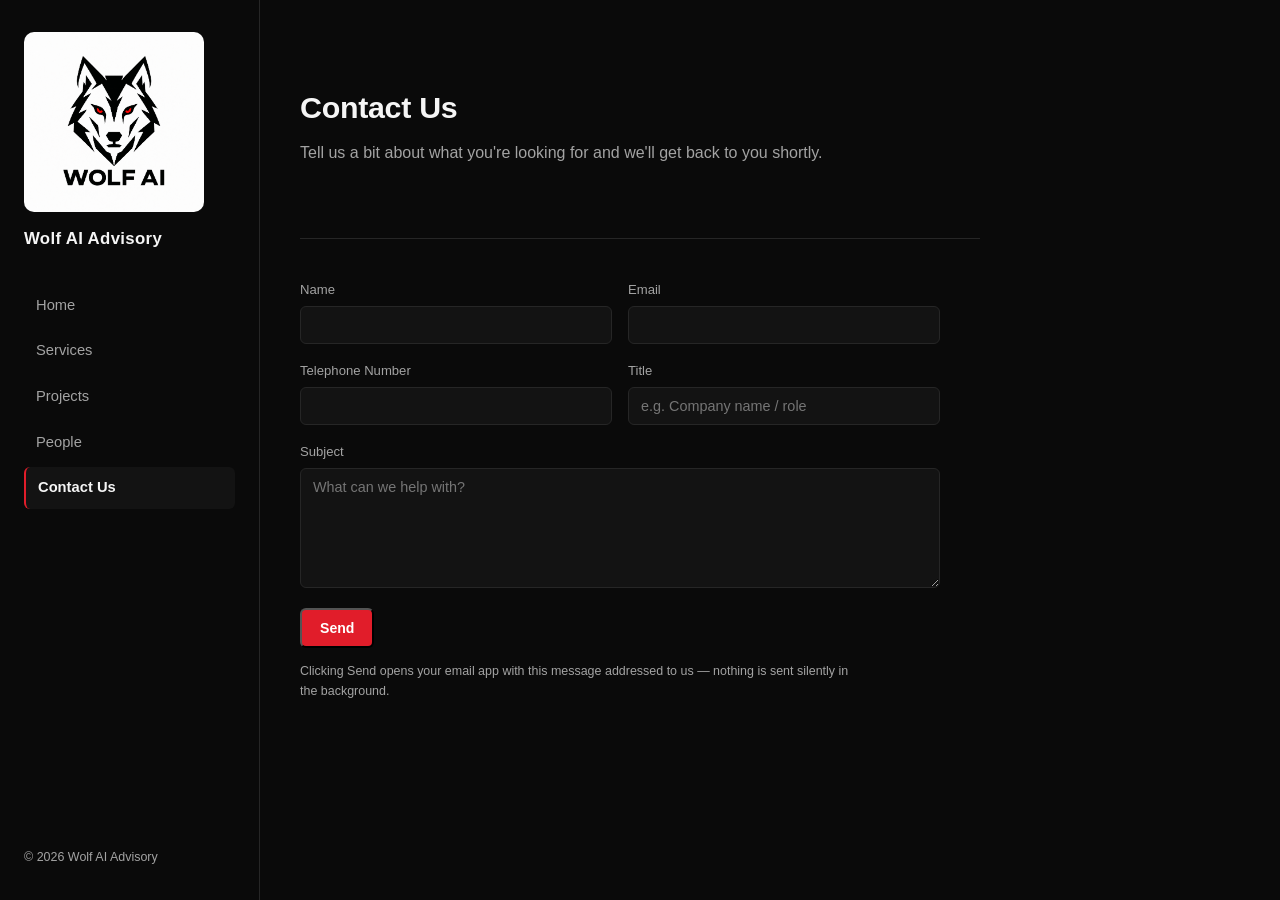
==== contact.html @ 17eb14ee "Build out full site with sidebar layout and Contact Us page Adds Services, Projects, People, and Con" ====
<!DOCTYPE html>
<html lang="en">
<head>
<meta charset="UTF-8">
<meta name="viewport" content="width=device-width, initial-scale=1.0">
<title>Contact Us — Wolf AI Advisory</title>
<meta name="description" content="Get in touch with Wolf AI Advisory.">
<link rel="stylesheet" href="assets/style.css">
</head>
<body>

<div class="layout">
  <aside class="sidebar">
    <a href="index.html" class="brand">
      <img src="assets/wolf-ai-red-eyes.png" alt="Wolf AI Advisory logo">
      <span class="brand-name">Wolf AI Advisory</span>
    </a>
    <ul class="sidebar-nav">
      <li><a href="index.html">Home</a></li>
      <li><a href="services.html">Services</a></li>
      <li><a href="projects.html">Projects</a></li>
      <li><a href="people.html">People</a></li>
      <li><a href="contact.html" class="active">Contact Us</a></li>
    </ul>
    <div class="sidebar-footer">&copy; 2026 Wolf AI Advisory</div>
  </aside>

  <div class="content">
    <div class="content-inner">

      <section class="hero">
        <h1>Contact Us</h1>
        <p class="lede">Tell us a bit about what you're looking for and we'll get back to you shortly.</p>
      </section>

      <section>
        <form class="contact-form" id="contact-form">
          <div class="form-field">
            <label for="name">Name</label>
            <input type="text" id="name" name="name" required>
          </div>
          <div class="form-field">
            <label for="email">Email</label>
            <input type="email" id="email" name="email" required>
          </div>
          <div class="form-field">
            <label for="phone">Telephone Number</label>
            <input type="tel" id="phone" name="phone">
          </div>
          <div class="form-field">
            <label for="title">Title</label>
            <input type="text" id="title" name="title" placeholder="e.g. Company name / role" required>
          </div>
          <div class="form-field full">
            <label for="subject">Subject</label>
            <textarea id="subject" name="subject" placeholder="What can we help with?" required></textarea>
          </div>
          <div class="form-actions">
            <button type="submit" class="btn btn-primary">Send</button>
          </div>
        </form>
        <p class="form-note">Clicking Send opens your email app with this message addressed to us — nothing is sent silently in the background.</p>
      </section>

    </div>
  </div>
</div>

<script>
  document.getElementById('contact-form').addEventListener('submit', function (e) {
    e.preventDefault();

    var name = document.getElementById('name').value.trim();
    var email = document.getElementById('email').value.trim();
    var phone = document.getElementById('phone').value.trim();
    var title = document.getElementById('title').value.trim();
    var subject = document.getElementById('subject').value.trim();

    var mailSubject = 'Wolf_AI Web Inquiry: ' + title;
    var mailBody =
      'Name: ' + name + '\n' +
      'Email: ' + email + '\n' +
      'Telephone: ' + (phone || 'N/A') + '\n\n' +
      subject;

    var mailtoLink = 'mailto:vucibatina@hotmail.com'
      + '?subject=' + encodeURIComponent(mailSubject)
      + '&body=' + encodeURIComponent(mailBody);

    window.location.href = mailtoLink;
  });
</script>

</body>
</html>
---- assets/style.css ----
:root {
  --bg: #0a0a0a;
  --bg-alt: #131313;
  --fg: #f5f5f5;
  --fg-muted: #a3a3a3;
  --accent: #e11d2a;
  --border: #262626;
  --sidebar-width: 260px;
}

* {
  box-sizing: border-box;
}

html {
  scroll-behavior: smooth;
}

body {
  margin: 0;
  background: var(--bg);
  color: var(--fg);
  font-family: -apple-system, BlinkMacSystemFont, "Segoe UI", Roboto, Helvetica, Arial, sans-serif;
  font-size: 15px;
  line-height: 1.6;
}

a {
  color: inherit;
}

img {
  max-width: 100%;
  display: block;
}

/* Layout: sidebar + content */
.layout {
  display: flex;
  align-items: flex-start;
  min-height: 100vh;
}

.sidebar {
  width: var(--sidebar-width);
  flex-shrink: 0;
  min-height: 100vh;
  border-right: 1px solid var(--border);
  padding: 32px 24px;
  position: sticky;
  top: 0;
  display: flex;
  flex-direction: column;
}

.sidebar .brand {
  display: block;
  text-decoration: none;
  margin-bottom: 32px;
}

.sidebar .brand img {
  width: 100%;
  max-width: 180px;
  border-radius: 10px;
  margin-bottom: 14px;
}

.sidebar .brand .brand-name {
  font-weight: 700;
  font-size: 1.05rem;
  letter-spacing: 0.02em;
  color: var(--fg);
}

.sidebar-nav {
  list-style: none;
  margin: 0;
  padding: 0;
  display: flex;
  flex-direction: column;
  gap: 4px;
}

.sidebar-nav a {
  display: block;
  text-decoration: none;
  color: var(--fg-muted);
  font-size: 0.92rem;
  padding: 9px 12px;
  border-radius: 6px;
  transition: background 0.15s ease, color 0.15s ease;
}

.sidebar-nav a:hover {
  color: var(--fg);
  background: var(--bg-alt);
}

.sidebar-nav a.active {
  color: var(--fg);
  background: var(--bg-alt);
  font-weight: 600;
  border-left: 2px solid var(--accent);
}

.sidebar-footer {
  margin-top: auto;
  padding-top: 24px;
  font-size: 0.78rem;
  color: var(--fg-muted);
}

.content {
  flex: 1;
  min-width: 0;
}

.content-inner {
  max-width: 760px;
  padding: 48px 40px 80px;
}

/* Hero */
.hero {
  margin-bottom: 8px;
}

.hero h1 {
  font-size: 1.9rem;
  line-height: 1.25;
  margin: 0 0 14px;
  letter-spacing: -0.01em;
}

.hero p.lede {
  font-size: 1rem;
  color: var(--fg-muted);
  max-width: 560px;
  margin: 0 0 24px;
}

.cta-row {
  display: flex;
  gap: 12px;
  flex-wrap: wrap;
  margin-bottom: 8px;
}

/* Buttons */
.btn {
  display: inline-block;
  padding: 10px 18px;
  border-radius: 6px;
  text-decoration: none;
  font-weight: 600;
  font-size: 0.88rem;
  transition: opacity 0.15s ease;
}

.btn:hover {
  opacity: 0.85;
}

.btn-primary {
  background: var(--accent);
  color: #fff;
}

.btn-outline {
  border: 1px solid var(--border);
  color: var(--fg);
}

/* Sections */
section {
  padding: 40px 0;
  border-top: 1px solid var(--border);
}

section:first-of-type {
  border-top: none;
}

section .eyebrow {
  color: var(--accent);
  text-transform: uppercase;
  letter-spacing: 0.06em;
  font-size: 0.72rem;
  font-weight: 700;
  margin: 0 0 8px;
}

section h2 {
  font-size: 1.3rem;
  margin: 0 0 10px;
}

section p.section-lede {
  color: var(--fg-muted);
  font-size: 0.95rem;
  max-width: 560px;
  margin: 0 0 28px;
}

/* Cards */
.card-grid {
  display: grid;
  grid-template-columns: repeat(2, 1fr);
  gap: 16px;
}

.card {
  background: var(--bg-alt);
  border: 1px solid var(--border);
  border-radius: 10px;
  padding: 20px;
}

.card h3 {
  margin: 0 0 8px;
  font-size: 0.98rem;
}

.card p {
  color: var(--fg-muted);
  margin: 0;
  font-size: 0.88rem;
}

.card a.card-link {
  display: inline-block;
  margin-top: 12px;
  font-size: 0.85rem;
  color: var(--accent);
  text-decoration: none;
  font-weight: 600;
}

/* Values row */
.values-row {
  display: grid;
  grid-template-columns: repeat(2, 1fr);
  gap: 20px;
}

.values-row .value h3 {
  font-size: 0.95rem;
  margin: 0 0 6px;
}

.values-row .value p {
  color: var(--fg-muted);
  font-size: 0.86rem;
  margin: 0;
}

/* Service track blocks */
.service-track {
  padding: 32px 0;
  border-top: 1px solid var(--border);
}

.service-track:first-of-type {
  border-top: none;
  padding-top: 0;
}

.service-track h2 {
  font-size: 1.15rem;
  margin: 0 0 6px;
}

.service-track p.track-lede {
  color: var(--fg-muted);
  font-size: 0.9rem;
  max-width: 560px;
  margin: 0 0 20px;
}

.service-list {
  display: grid;
  grid-template-columns: repeat(2, 1fr);
  gap: 14px;
}

.service-item {
  border: 1px solid var(--border);
  border-radius: 8px;
  padding: 16px;
  background: var(--bg-alt);
}

.service-item h3 {
  font-size: 0.9rem;
  margin: 0 0 6px;
}

.service-item p {
  color: var(--fg-muted);
  font-size: 0.83rem;
  margin: 0;
}

/* Contact */
.contact-card {
  background: var(--bg-alt);
  border: 1px solid var(--border);
  border-radius: 12px;
  padding: 32px;
}

.contact-card h2 {
  margin: 0 0 8px;
  font-size: 1.2rem;
}

.contact-card p {
  color: var(--fg-muted);
  font-size: 0.9rem;
  margin: 0 0 18px;
}

.contact-email {
  font-size: 1.05rem;
  font-weight: 700;
  color: var(--accent);
  text-decoration: none;
}

/* Contact form */
.contact-form {
  display: grid;
  grid-template-columns: repeat(2, 1fr);
  gap: 16px;
  max-width: 640px;
}

.form-field {
  display: flex;
  flex-direction: column;
  gap: 6px;
}

.form-field.full {
  grid-column: 1 / -1;
}

.form-field label {
  font-size: 0.82rem;
  color: var(--fg-muted);
}

.form-field input,
.form-field textarea {
  background: var(--bg-alt);
  border: 1px solid var(--border);
  border-radius: 6px;
  padding: 10px 12px;
  color: var(--fg);
  font-family: inherit;
  font-size: 0.9rem;
}

.form-field input:focus,
.form-field textarea:focus {
  outline: none;
  border-color: var(--accent);
}

.form-field textarea {
  resize: vertical;
  min-height: 120px;
}

.form-actions {
  grid-column: 1 / -1;
  margin-top: 4px;
}

.form-note {
  font-size: 0.78rem;
  color: var(--fg-muted);
  margin-top: 14px;
  max-width: 560px;
}

/* Under construction pages */
.uc-wrap {
  min-height: 70vh;
  display: flex;
  flex-direction: column;
  align-items: flex-start;
  justify-content: center;
  padding: 48px 0;
}

.uc-wrap img {
  width: 160px;
  height: auto;
  border-radius: 10px;
  margin-bottom: 24px;
}

.uc-wrap h1 {
  font-size: 1.4rem;
  font-weight: 700;
  letter-spacing: 0.03em;
  text-transform: uppercase;
  margin: 0 0 10px;
}

.uc-wrap p {
  color: var(--fg-muted);
  font-size: 0.92rem;
  max-width: 420px;
  margin: 0;
}

/* Responsive */
@media (max-width: 800px) {
  .layout {
    flex-direction: column;
  }

  .sidebar {
    width: 100%;
    min-height: auto;
    position: static;
    border-right: none;
    border-bottom: 1px solid var(--border);
    padding: 20px 24px;
  }

  .sidebar .brand img {
    max-width: 100px;
  }

  .sidebar-nav {
    flex-direction: row;
    flex-wrap: wrap;
  }

  .sidebar-footer {
    margin-top: 16px;
    padding-top: 0;
  }

  .content-inner {
    padding: 32px 24px 56px;
  }

  .card-grid,
  .values-row,
  .service-list {
    grid-template-columns: 1fr;
  }
}
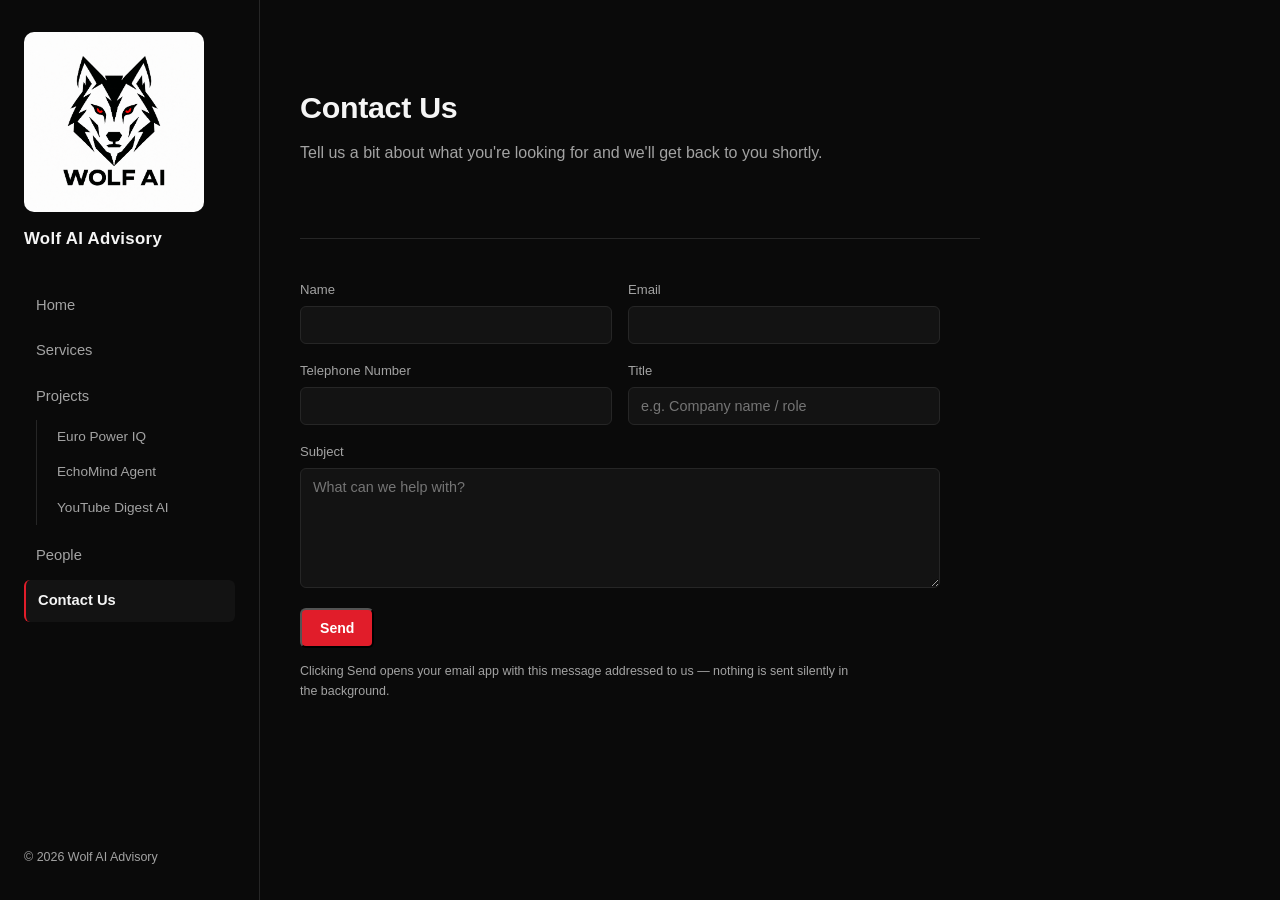
==== commit fc3b9e98: "Add individual project pages with sidebar sub-navigation - Projects page is now an index of cards li" ====
--- a/contact.html
+++ b/contact.html
@@ -5,7 +5,7 @@
 <meta name="viewport" content="width=device-width, initial-scale=1.0">
 <title>Contact Us — Wolf AI Advisory</title>
 <meta name="description" content="Get in touch with Wolf AI Advisory.">
-<link rel="stylesheet" href="assets/style.css">
+<link rel="stylesheet" href="assets/style.css?v=10">
 </head>
 <body>
 
@@ -18,7 +18,14 @@
     <ul class="sidebar-nav">
       <li><a href="index.html">Home</a></li>
       <li><a href="services.html">Services</a></li>
-      <li><a href="projects.html">Projects</a></li>
+      <li>
+        <a href="projects.html">Projects</a>
+        <ul class="sidebar-subnav">
+          <li><a href="project-euro-power-iq.html">Euro Power IQ</a></li>
+          <li><a href="project-echomind-agent.html">EchoMind Agent</a></li>
+          <li><a href="project-youtube-digest-ai.html">YouTube Digest AI</a></li>
+        </ul>
+      </li>
       <li><a href="people.html">People</a></li>
       <li><a href="contact.html" class="active">Contact Us</a></li>
     </ul>
--- a/assets/style.css
+++ b/assets/style.css
@@ -255,51 +255,601 @@
   margin: 0;
 }
 
-/* Service track blocks */
-.service-track {
-  padding: 32px 0;
+/* Services */
+.hero .eyebrow {
+  color: var(--accent);
+  text-transform: uppercase;
+  letter-spacing: 0.06em;
+  font-size: 0.72rem;
+  font-weight: 700;
+  margin: 0 0 8px;
+}
+
+.service-grid {
+  display: flex;
+  flex-direction: column;
+}
+
+.service-card {
+  padding: 28px 0;
   border-top: 1px solid var(--border);
 }
 
-.service-track:first-of-type {
+.service-card:first-child {
   border-top: none;
   padding-top: 0;
 }
 
-.service-track h2 {
-  font-size: 1.15rem;
+.service-card h2 {
+  font-size: 1.2rem;
+  margin: 0 0 4px;
+}
+
+.service-num {
+  color: var(--accent);
+  font-weight: 800;
+  margin-right: 10px;
+  font-variant-numeric: tabular-nums;
+}
+
+.service-tagline {
+  color: var(--fg-muted);
+  font-size: 0.92rem;
+  margin: 0 0 14px;
+}
+
+.service-bullets {
+  margin: 0;
+  padding-left: 20px;
+  display: flex;
+  flex-direction: column;
+  gap: 6px;
+}
+
+.service-bullets li {
+  font-size: 0.95rem;
+  padding-left: 4px;
+}
+
+.service-bullets li::marker {
+  color: var(--accent);
+}
+
+/* Sidebar project sub-list */
+.sidebar-subnav {
+  list-style: none;
+  margin: 2px 0 6px 12px;
+  padding: 0 0 0 10px;
+  border-left: 1px solid var(--border);
+  display: flex;
+  flex-direction: column;
+  gap: 2px;
+}
+
+.sidebar-nav .sidebar-subnav a {
+  font-size: 0.85rem;
+  padding: 6px 10px;
+}
+
+.sidebar-nav a.parent-active {
+  color: var(--fg);
+}
+
+/* Projects */
+.project-list {
+  display: flex;
+  flex-direction: column;
+  gap: 16px;
+  padding-top: 8px;
+  border-top: none;
+}
+
+.project-index-card {
+  display: grid;
+  grid-template-columns: 200px 1fr;
+  gap: 24px;
+  align-items: center;
+  background: var(--bg-alt);
+  border: 1px solid var(--border);
+  border-radius: 12px;
+  padding: 20px;
+  text-decoration: none;
+  transition: border-color 0.15s ease;
+}
+
+.project-index-card:hover {
+  border-color: var(--accent);
+}
+
+.project-index-card h2 {
+  font-size: 1.25rem;
+  line-height: 1.25;
+  margin: 0 0 4px;
+}
+
+.project-tag {
+  color: var(--accent);
+  text-transform: uppercase;
+  letter-spacing: 0.06em;
+  font-size: 0.7rem;
+  font-weight: 700;
   margin: 0 0 6px;
 }
 
-.service-track p.track-lede {
-  color: var(--fg-muted);
-  font-size: 0.9rem;
-  max-width: 560px;
-  margin: 0 0 20px;
-}
-
-.service-list {
+.project-tagline {
+  color: var(--fg-muted);
+  font-size: 0.92rem;
+  margin: 0;
+}
+
+.project-link {
+  display: inline-block;
+  margin-top: 12px;
+  color: var(--accent);
+  font-weight: 600;
+  font-size: 0.88rem;
+  text-decoration: none;
+}
+
+.project-index-card {
+  position: relative;
+}
+
+.project-index-card .card-link {
+  color: inherit;
+  text-decoration: none;
+}
+
+.project-index-card .card-link::after {
+  content: "";
+  position: absolute;
+  inset: 0;
+  border-radius: 12px;
+}
+
+.project-index-card:hover .project-link {
+  text-decoration: underline;
+}
+
+.project-actions {
+  display: flex;
+  flex-wrap: wrap;
+  align-items: center;
+  gap: 10px 18px;
+  margin-top: 14px;
+}
+
+.project-actions .project-link {
+  margin-top: 0;
+}
+
+.live-link {
+  position: relative;
+  z-index: 1;
+  display: inline-flex;
+  align-items: center;
+  gap: 5px;
+  color: var(--accent);
+  font-weight: 600;
+  font-size: 0.88rem;
+  text-decoration: none;
+}
+
+.live-link:hover {
+  text-decoration: underline;
+}
+
+.ext-icon {
+  width: 13px;
+  height: 13px;
+  flex-shrink: 0;
+}
+
+.hero-live {
+  margin-top: 14px;
+}
+
+.live-line {
+  margin: 20px 0 0;
+}
+
+.project-thumb {
+  background: var(--bg);
+  border: 1px solid var(--border);
+  border-radius: 8px;
+  padding: 12px;
+}
+
+.project-thumb svg {
+  display: block;
+  width: 100%;
+  height: 80px;
+}
+
+.project-thumb .grid line {
+  stroke: var(--border);
+  stroke-width: 1;
+  vector-effect: non-scaling-stroke;
+}
+
+.project-thumb .bars rect {
+  fill: #2a2a2a;
+}
+
+.project-thumb .line {
+  fill: none;
+  stroke: var(--accent);
+  stroke-width: 2;
+  stroke-linejoin: round;
+  stroke-linecap: round;
+  vector-effect: non-scaling-stroke;
+}
+
+.project-thumb .line.forecast {
+  stroke-dasharray: 4 4;
+}
+
+.project-thumb .avatar circle,
+.project-thumb .avatar path {
+  fill: none;
+  stroke: var(--accent);
+  stroke-width: 2;
+}
+
+.project-thumb .bubble {
+  fill: #1c1c1c;
+  stroke: #333;
+  stroke-width: 1;
+}
+
+.project-thumb .bubble.me {
+  fill: #2a1012;
+  stroke: #5a1a1f;
+}
+
+.project-thumb .wave rect {
+  fill: var(--accent);
+}
+
+.project-thumb .text-line rect {
+  fill: #6b6b6b;
+}
+
+.project-thumb .chip {
+  fill: none;
+  stroke: #444;
+  stroke-width: 1;
+  stroke-dasharray: 3 3;
+}
+
+.project-slogan {
+  color: var(--accent);
+  font-weight: 600;
+  font-size: 0.92rem;
+  letter-spacing: 0.01em;
+  margin: 12px 0 0;
+}
+
+.project-thumb .play,
+.project-thumb .digest .dot {
+  fill: var(--accent);
+}
+
+.project-thumb .digest .text-line {
+  fill: #6b6b6b;
+}
+
+.project-sample {
+  margin-top: 28px;
+}
+
+/* Single project page */
+.project-hero {
+  display: grid;
+  grid-template-columns: 1fr 220px;
+  gap: 32px;
+  align-items: center;
+  padding-top: 0;
+}
+
+.project-hero h1 {
+  margin-bottom: 8px;
+}
+
+.project-hero .project-tagline {
+  font-size: 1rem;
+  color: var(--fg);
+}
+
+.project-hero .project-thumb svg {
+  height: 100px;
+}
+
+.project-detail .project-summary {
+  color: var(--fg-muted);
+  font-size: 0.98rem;
+  max-width: 620px;
+  margin: 0 0 32px;
+}
+
+.project-detail h2 {
+  font-size: 1.05rem;
+  margin: 0 0 14px;
+}
+
+.feature-grid {
+  list-style: none;
+  margin: 0;
+  padding: 0;
   display: grid;
   grid-template-columns: repeat(2, 1fr);
-  gap: 14px;
-}
-
-.service-item {
+  gap: 1px;
+  background: var(--border);
   border: 1px solid var(--border);
-  border-radius: 8px;
-  padding: 16px;
+  border-radius: 10px;
+  overflow: hidden;
+}
+
+.feature {
+  display: flex;
+  gap: 12px;
+  padding: 18px 20px;
   background: var(--bg-alt);
 }
 
-.service-item h3 {
+.feature-icon {
+  width: 20px;
+  height: 20px;
+  flex-shrink: 0;
+  margin-top: 1px;
+  fill: none;
+  stroke: var(--accent);
+  stroke-width: 1.8;
+  stroke-linecap: round;
+  stroke-linejoin: round;
+}
+
+.feature h3 {
+  font-size: 0.92rem;
+  margin: 0 0 4px;
+}
+
+.feature p {
+  color: var(--fg-muted);
+  font-size: 0.86rem;
+  margin: 0;
+}
+
+.project-audience {
+  color: var(--fg-muted);
+  font-size: 0.92rem;
+  margin: 28px 0 0;
+  padding-left: 14px;
+  border-left: 2px solid var(--accent);
+}
+
+.project-pager {
+  display: grid;
+  grid-template-columns: 1fr 1fr;
+  gap: 16px;
+  padding: 0 0 40px;
+}
+
+.project-pager a {
+  display: flex;
+  flex-direction: column;
+  gap: 2px;
+  padding: 14px 18px;
+  border: 1px solid var(--border);
+  border-radius: 10px;
+  text-decoration: none;
+  font-weight: 600;
+  transition: border-color 0.15s ease;
+}
+
+.project-pager a:hover {
+  border-color: var(--accent);
+}
+
+.project-pager a.next {
+  text-align: right;
+}
+
+.project-pager span {
+  font-size: 0.75rem;
+  font-weight: 500;
+  color: var(--fg-muted);
+}
+
+/* YouTube summary sample */
+.back-link {
+  display: inline-block;
+  margin-bottom: 24px;
+  color: var(--fg-muted);
+  font-size: 0.85rem;
+  text-decoration: none;
+}
+
+.back-link:hover {
+  color: var(--fg);
+}
+
+.digest-stats {
+  display: flex;
+  flex-wrap: wrap;
+  gap: 12px;
+  margin-bottom: 8px;
+}
+
+.digest-stats div {
+  background: var(--bg-alt);
+  border: 1px solid var(--border);
+  border-radius: 10px;
+  padding: 12px 18px;
+  display: flex;
+  flex-direction: column;
+  min-width: 120px;
+}
+
+.digest-stats strong {
+  font-size: 1.3rem;
+  color: var(--accent);
+  line-height: 1.2;
+}
+
+.digest-stats span {
+  font-size: 0.78rem;
+  color: var(--fg-muted);
+}
+
+.digest-toolbar {
+  display: flex;
+  justify-content: flex-end;
+  margin: 8px 0 4px;
+}
+
+.digest-toolbar .btn {
+  background: none;
+  cursor: pointer;
+  font-family: inherit;
+  padding: 7px 14px;
+  font-size: 0.8rem;
+}
+
+.digest-empty {
+  color: var(--fg-muted);
+}
+
+.digest-empty a {
+  color: var(--accent);
+}
+
+.digest-channel {
+  padding: 24px 0 8px;
+}
+
+.channel-name {
+  display: flex;
+  align-items: center;
+  gap: 12px;
+  font-size: 1.1rem;
+  margin: 0 0 14px;
+}
+
+.channel-avatar {
+  width: 32px;
+  height: 32px;
+  border-radius: 50%;
+  background: var(--accent);
+  color: #fff;
+  display: inline-flex;
+  align-items: center;
+  justify-content: center;
   font-size: 0.9rem;
-  margin: 0 0 6px;
-}
-
-.service-item p {
-  color: var(--fg-muted);
-  font-size: 0.83rem;
-  margin: 0;
+  font-weight: 800;
+  flex-shrink: 0;
+}
+
+.channel-count {
+  margin-left: auto;
+  font-size: 0.75rem;
+  font-weight: 500;
+  color: var(--fg-muted);
+}
+
+.video-card {
+  background: var(--bg-alt);
+  border: 1px solid var(--border);
+  border-radius: 10px;
+  margin-bottom: 10px;
+}
+
+.video-card[open] {
+  border-color: #3a3a3a;
+}
+
+.video-card summary {
+  list-style: none;
+  cursor: pointer;
+  padding: 14px 44px 14px 18px;
+  position: relative;
+}
+
+.video-card summary::-webkit-details-marker {
+  display: none;
+}
+
+.video-card summary::after {
+  content: "+";
+  position: absolute;
+  right: 18px;
+  top: 12px;
+  color: var(--accent);
+  font-size: 1.3rem;
+  font-weight: 400;
+  line-height: 1;
+}
+
+.video-card[open] summary::after {
+  content: "\2212";
+}
+
+.video-card summary:hover .video-title {
+  color: #fff;
+}
+
+.video-title {
+  display: block;
+  font-weight: 600;
+  font-size: 0.95rem;
+  line-height: 1.4;
+}
+
+.video-meta {
+  display: flex;
+  flex-wrap: wrap;
+  gap: 4px 14px;
+  margin-top: 4px;
+  font-size: 0.78rem;
+  color: var(--fg-muted);
+}
+
+.video-points {
+  margin: 0;
+  padding: 4px 18px 6px 38px;
+  border-top: 1px solid var(--border);
+  padding-top: 14px;
+}
+
+.video-points li {
+  font-size: 0.88rem;
+  color: #d4d4d4;
+  margin-bottom: 7px;
+}
+
+.video-points li::marker {
+  color: var(--accent);
+}
+
+.video-points ul {
+  margin: 6px 0 0;
+  padding-left: 18px;
+}
+
+.video-points ul li {
+  color: var(--fg-muted);
+  margin-bottom: 4px;
+}
+
+.video-points strong {
+  color: var(--fg);
+}
+
+.video-model {
+  margin: 0;
+  padding: 0 18px 14px;
+  font-size: 0.72rem;
+  color: #737373;
 }
 
 /* Contact */
@@ -385,6 +935,50 @@
   max-width: 560px;
 }
 
+/* People */
+.people-grid {
+  display: grid;
+  grid-template-columns: repeat(auto-fit, minmax(220px, 1fr));
+  gap: 24px;
+}
+
+.person-card {
+  background: var(--bg-alt);
+  border: 1px solid var(--border);
+  border-radius: 12px;
+  padding: 24px;
+}
+
+.person-card.full {
+  grid-column: 1 / -1;
+}
+
+.person-photo {
+  width: 96px;
+  height: 96px;
+  border-radius: 50%;
+  object-fit: cover;
+  margin-bottom: 16px;
+}
+
+.person-card h3 {
+  margin: 0 0 2px;
+  font-size: 1.05rem;
+}
+
+.person-role {
+  color: var(--accent);
+  font-size: 0.82rem;
+  font-weight: 600;
+  margin: 0 0 14px;
+}
+
+.person-card p.person-bio {
+  color: var(--fg-muted);
+  font-size: 0.88rem;
+  margin: 0;
+}
+
 /* Under construction pages */
 .uc-wrap {
   min-height: 70vh;
@@ -452,7 +1046,18 @@
 
   .card-grid,
   .values-row,
-  .service-list {
+  .feature-grid,
+  .project-index-card,
+  .project-hero {
     grid-template-columns: 1fr;
   }
-}
+
+  .project-index-card,
+  .project-hero {
+    gap: 16px;
+  }
+
+  .sidebar-subnav {
+    display: none;
+  }
+}
